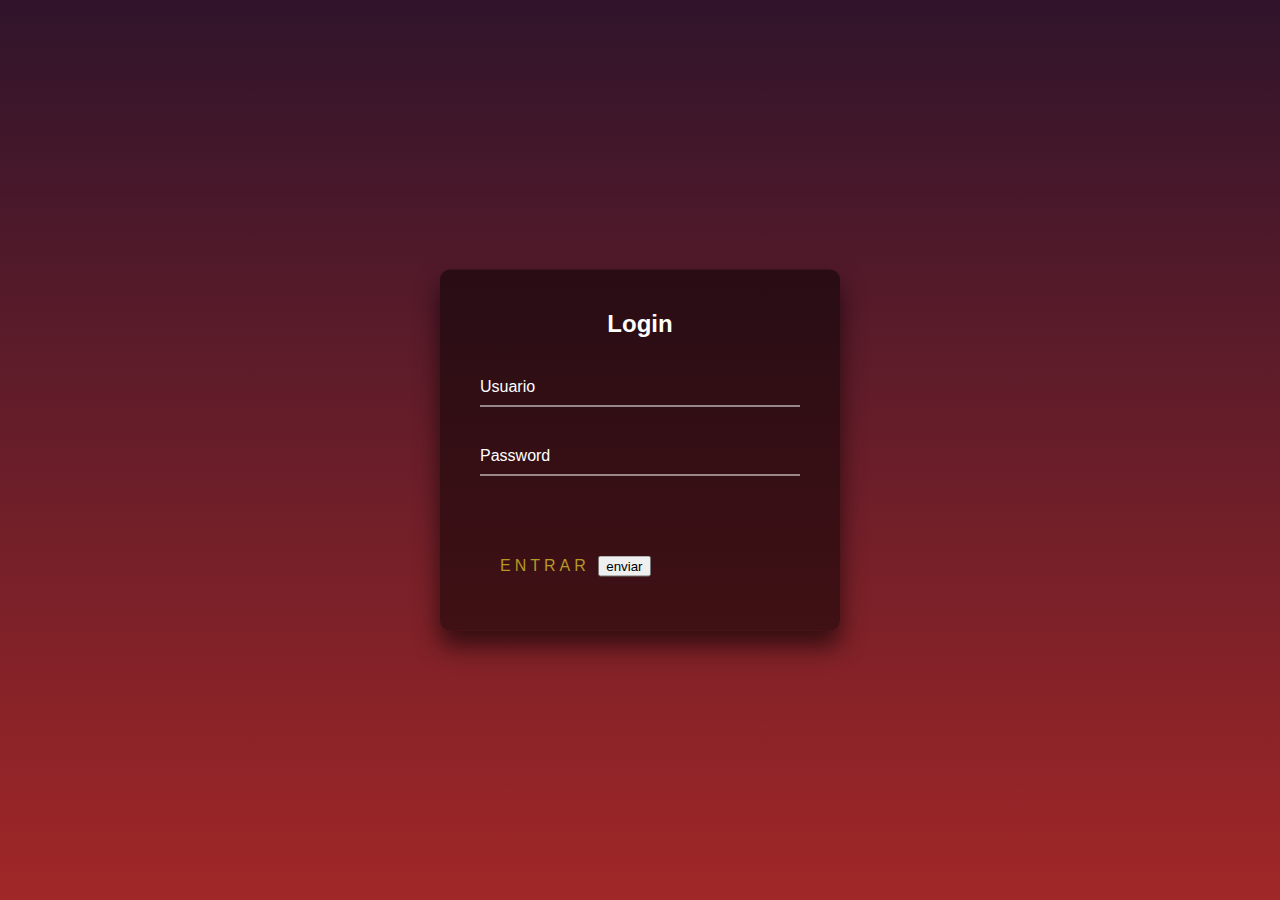
==== index.html @ c87842d8 "INICIO DEL PROYCTO PA VE SI SIRVE DE ALGO" ====
<!doctype html>
<html lang="en">
<head>
  <title>Login</title>
  <!-- Required meta tags -->
  <meta charset="utf-8">
  <meta name="viewport" content="width=device-width, initial-scale=1, shrink-to-fit=no">
  <link href="./css/styles_login.css" rel="stylesheet">
</head>
<body>
  <div class="login-box">
    <h2>Login</h2>
    <form action="./php/login.php" method="POST">
      <div class="user-box">
        <input type="text" name="usuario" required id="usuario">
        <label>Usuario</label>
      </div>
      <div class="user-box">
        <input type="password" name="password" required id="password">
        <label>Password</label>
      </div>
      <a>
        <span></span>
        <span></span>
        <span></span>
        <span></span>
        Entrar
        <input type="submit" name="" value="enviar">
      </a>
      
    </form>

  </div>
</body>
</html>
---- css/styles_login.css ----
html {
  height: 100%;
}
body {
  margin:0;
  padding:0;
  font-family: sans-serif;
  background: linear-gradient(#30142b, #a12727);
}

.login-box {
  position: absolute;
  top: 50%;
  left: 50%;
  width: 400px;
  padding: 40px;
  transform: translate(-50%, -50%);
  background: rgba(0,0,0,.5);
  box-sizing: border-box;
  box-shadow: 0 15px 25px rgba(0,0,0,.6);
  border-radius: 10px;
}

.login-box h2 {
  margin: 0 0 30px;
  padding: 0;
  color: #fff;
  text-align: center;
}

.login-box .user-box {
  position: relative;
}

.login-box .user-box input {
  width: 100%;
  padding: 10px 0;
  font-size: 16px;
  color: #fff;
  margin-bottom: 30px;
  border: none;
  border-bottom: 1px solid #fff;
  outline: none;
  background: transparent;
}
.login-box .user-box label {
  position: absolute;
  top:0;
  left: 0;
  padding: 10px 0;
  font-size: 16px;
  color: #fff;
  pointer-events: none;
  transition: .5s;
}

.login-box .user-box input:focus ~ label,
.login-box .user-box input:valid ~ label {
  top: -20px;
  left: 0;
  color: #f68e44;
  font-size: 12px;
}

.login-box form a {
  position: relative;
  display: inline-block;
  padding: 10px 20px;
  color: #b79726;
  font-size: 16px;
  text-decoration: none;
  text-transform: uppercase;
  overflow: hidden;
  transition: .5s;
  margin-top: 40px;
  letter-spacing: 4px
}

.login-box a:hover {
  background: #f49803;
  color: #fff;
  border-radius: 5px;
  box-shadow: 0 0 5px #f4c803,
              0 0 25px #bd9d0b,
              0 0 50px #f4e403,
              0 0 100px #d5cf1e;
}

.login-box a span {
  position: absolute;
  display: block;
}

.login-box a span:nth-child(1) {
  top: 0;
  left: -100%;
  width: 100%;
  height: 2px;
  background: linear-gradient(90deg, transparent, #f4c003);
  animation: btn-anim1 1s linear infinite;
}

@keyframes btn-anim1 {
  0% {
    left: -100%;
  }
  50%,100% {
    left: 100%;
  }
}

.login-box a span:nth-child(2) {
  top: -100%;
  right: 0;
  width: 2px;
  height: 100%;
  background: linear-gradient(180deg, transparent, #f4bc03);
  animation: btn-anim2 1s linear infinite;
  animation-delay: .25s
}

@keyframes btn-anim2 {
  0% {
    top: -100%;
  }
  50%,100% {
    top: 100%;
  }
}

.login-box a span:nth-child(3) {
  bottom: 0;
  right: -100%;
  width: 100%;
  height: 2px;
  background: linear-gradient(270deg, transparent, #f4dc03);
  animation: btn-anim3 1s linear infinite;
  animation-delay: .5s
}

@keyframes btn-anim3 {
  0% {
    right: -100%;
  }
  50%,100% {
    right: 100%;
  }
}

.login-box a span:nth-child(4) {
  bottom: -100%;
  left: 0;
  width: 2px;
  height: 100%;
  background: linear-gradient(360deg, transparent, #f4b003);
  animation: btn-anim4 1s linear infinite;
  animation-delay: .75s
}

@keyframes btn-anim4 {
  0% {
    bottom: -100%;
  }
  50%,100% {
    bottom: 100%;
  }
}
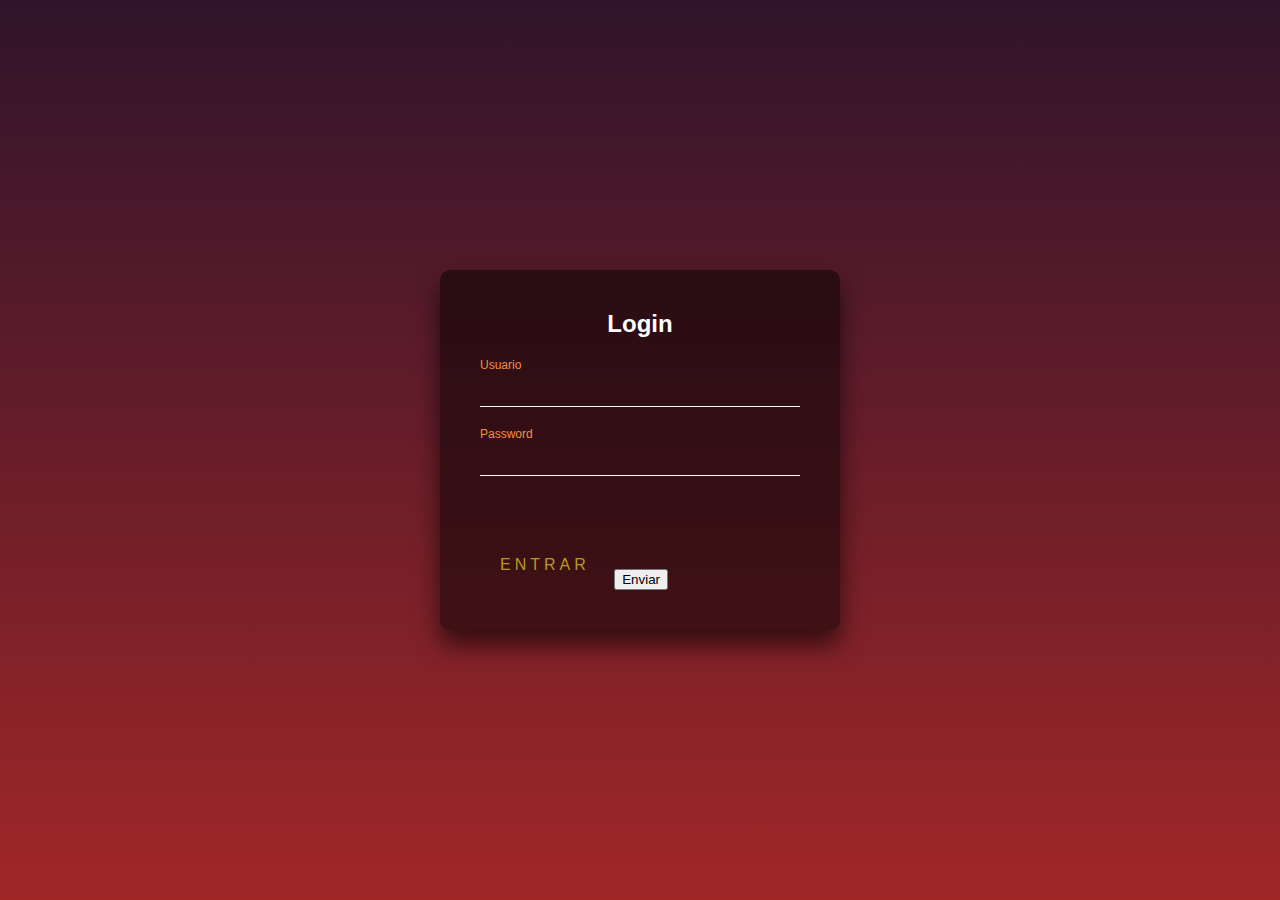
==== commit 5d0eab62: "Segundo Commit Tables agregadas en cada caso. Modales: agregar usuarios validado. Menu personalizado" ====
--- a/index.html
+++ b/index.html
@@ -6,17 +6,18 @@
   <meta charset="utf-8">
   <meta name="viewport" content="width=device-width, initial-scale=1, shrink-to-fit=no">
   <link href="./css/styles_login.css" rel="stylesheet">
+
 </head>
 <body>
   <div class="login-box">
     <h2>Login</h2>
-    <form action="./php/login.php" method="POST">
+    <form id="loginForm" name="loginForm" action="./php/Login.php" method="POST">
       <div class="user-box">
-        <input type="text" name="usuario" required id="usuario">
+        <input type="text" name="usuario" id="usuario">
         <label>Usuario</label>
       </div>
       <div class="user-box">
-        <input type="password" name="password" required id="password">
+        <input type="password" name="password" id="password">
         <label>Password</label>
       </div>
       <a>
@@ -25,11 +26,14 @@
         <span></span>
         <span></span>
         Entrar
-        <input type="submit" name="" value="enviar">
       </a>
-      
+      <input type="submit" name="" value="Enviar">
     </form>
 
   </div>
+
+
+  <script src="./jquery-3.6.1/jquery-3.6.1.min.js"></script>
+  <script src="./js/validar_login_jquery.js"></script>
 </body>
 </html>
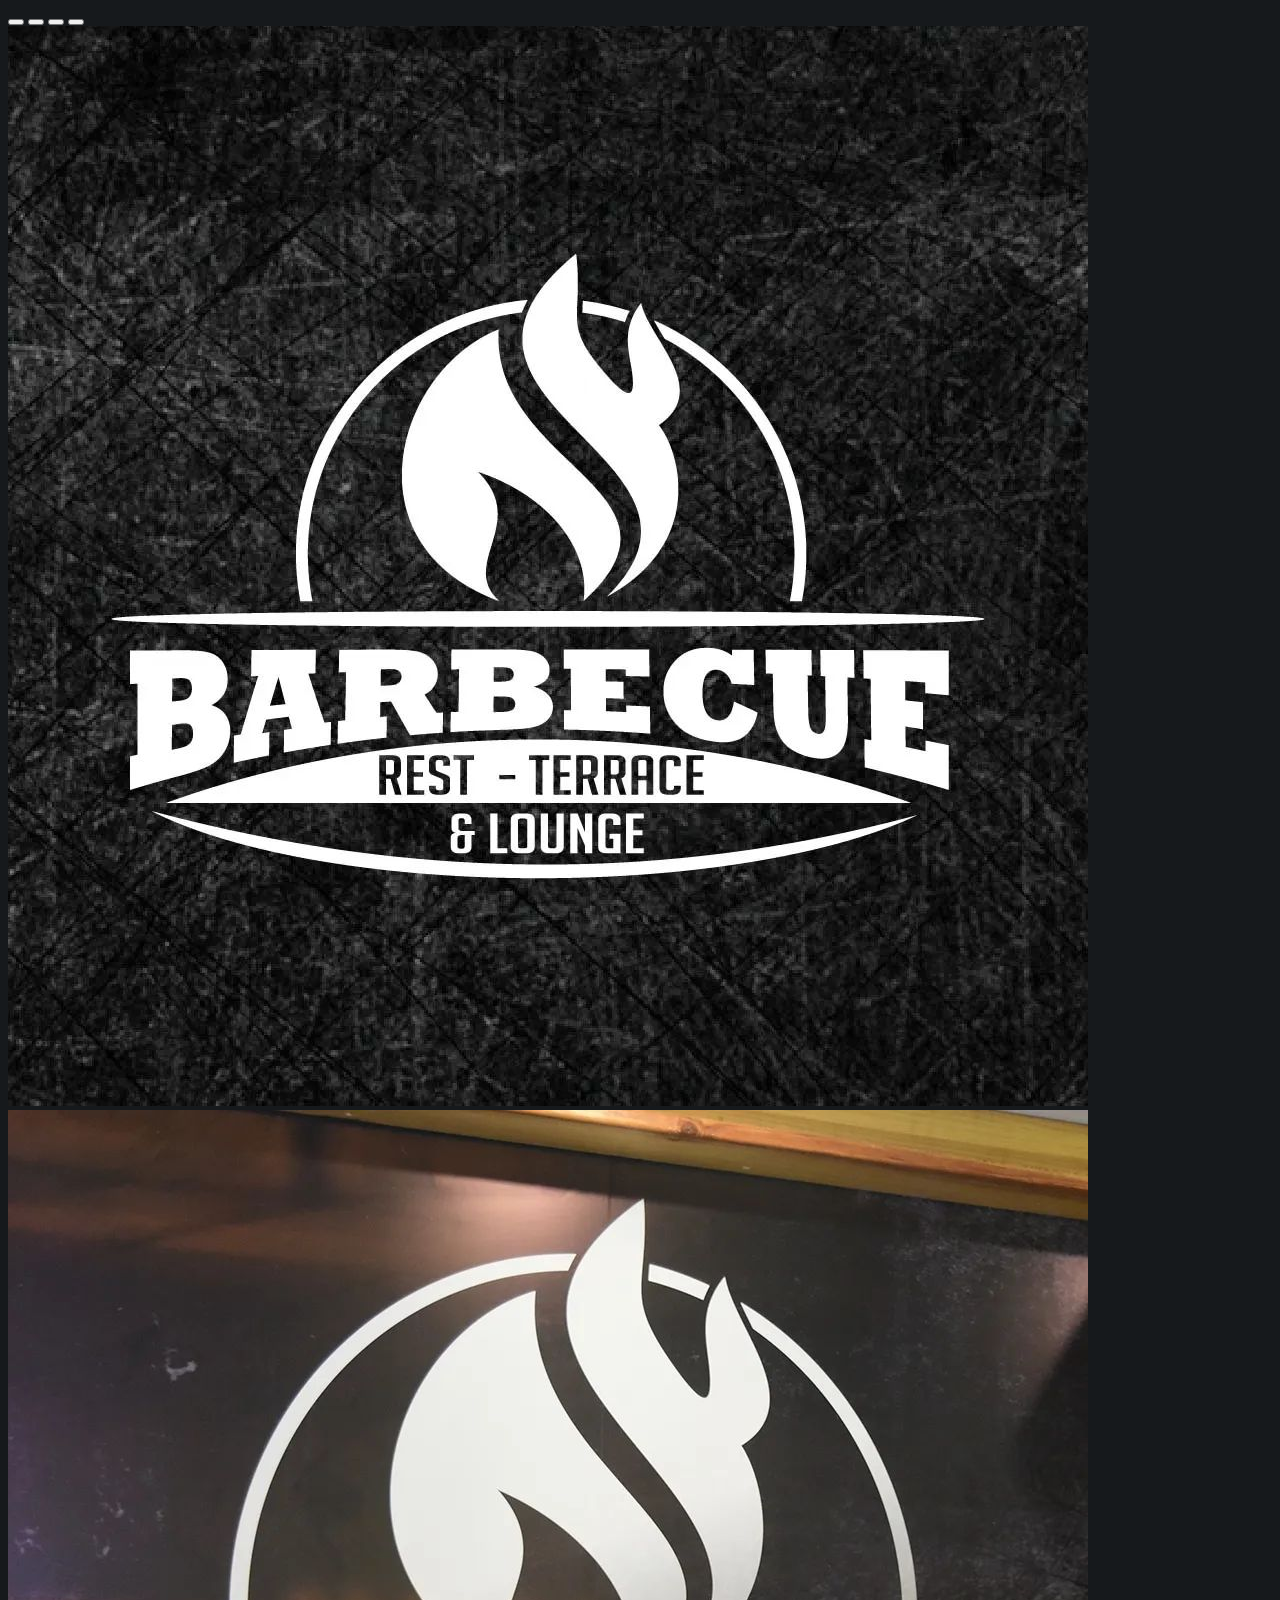
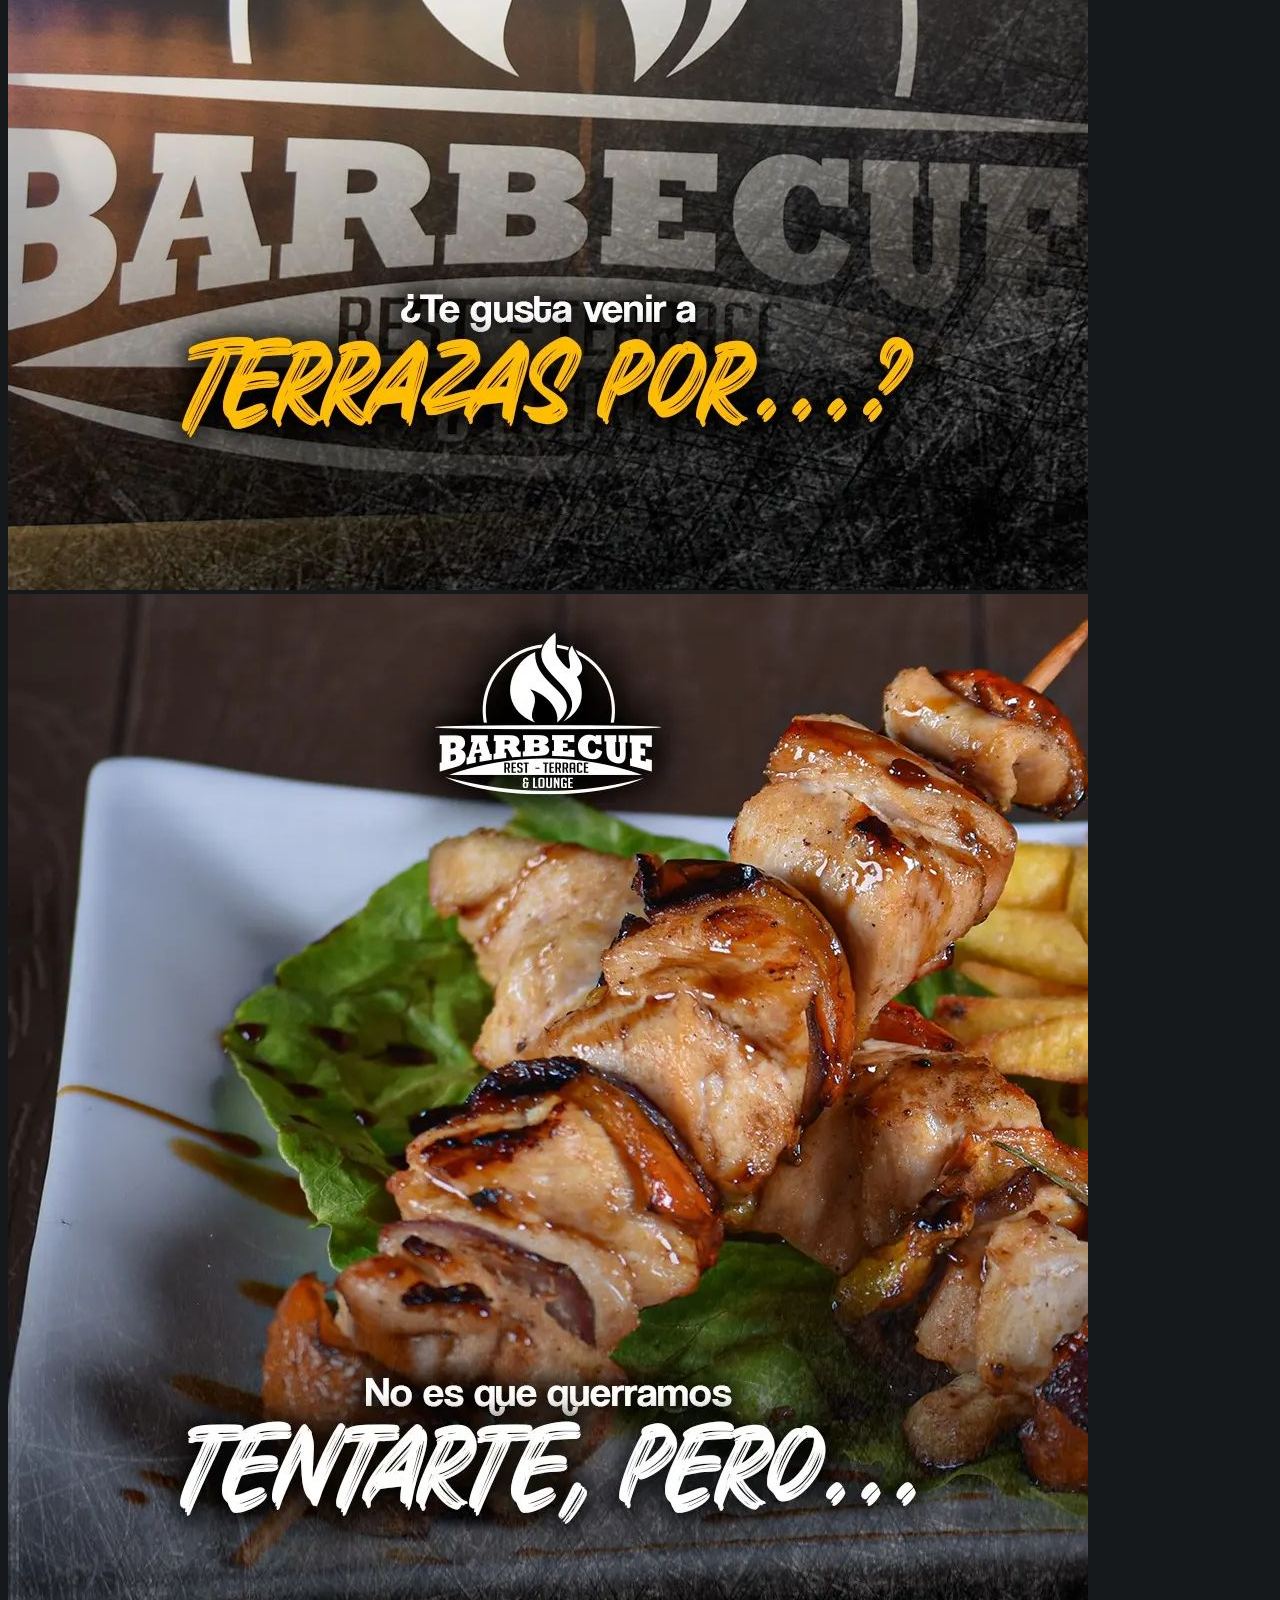
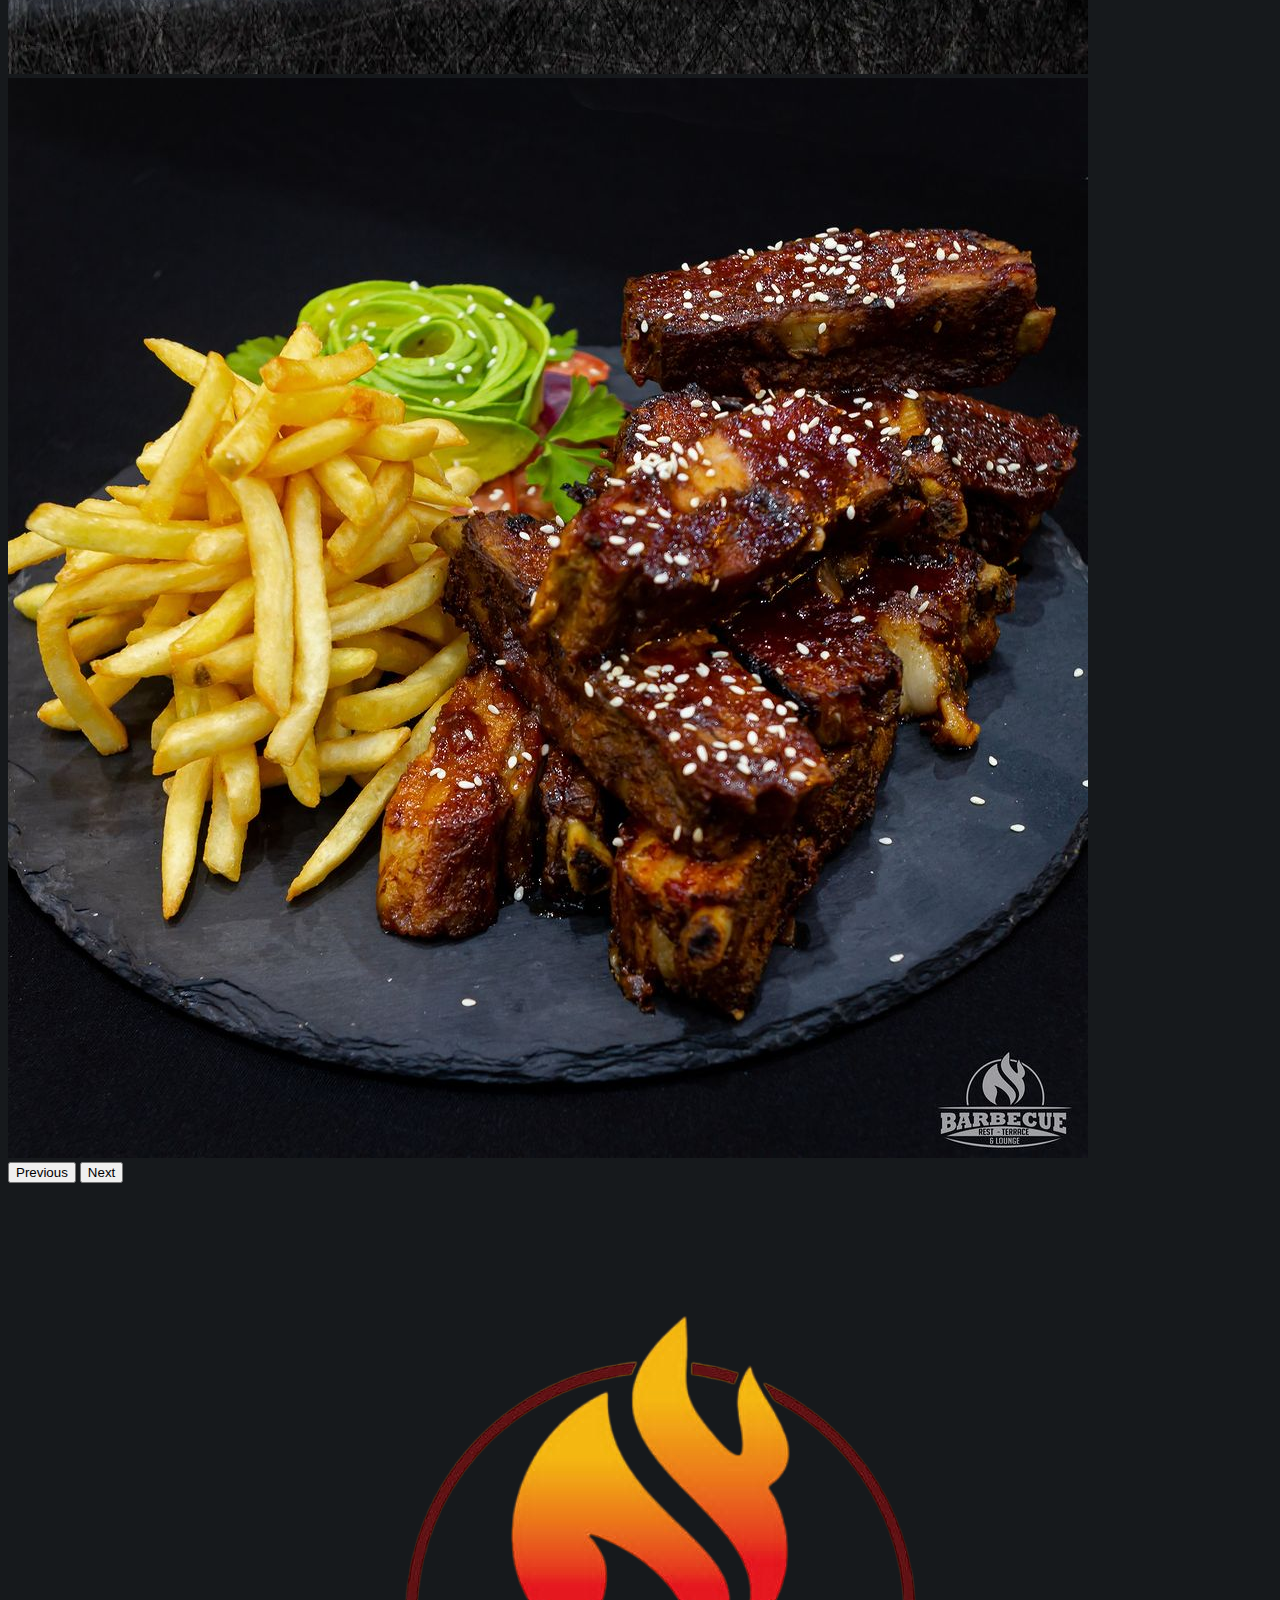
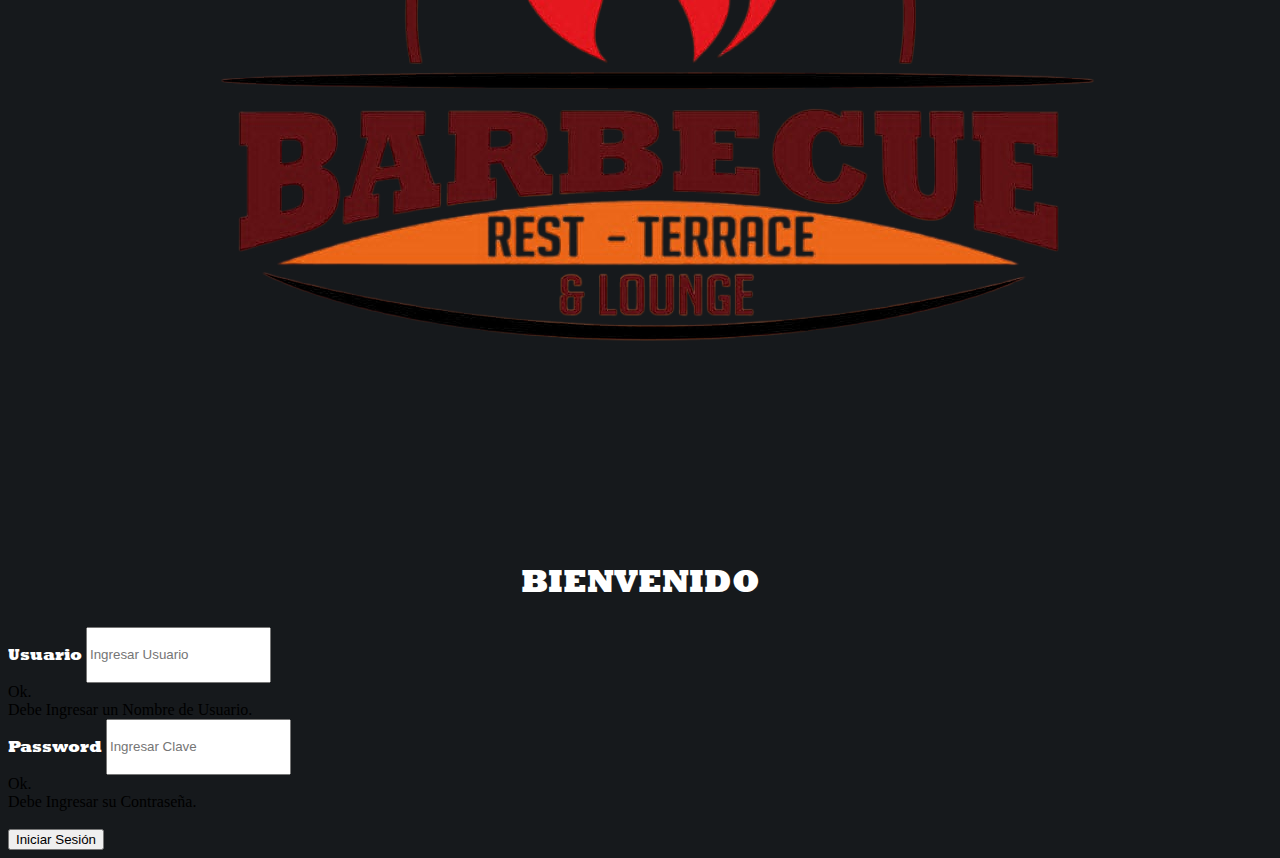
==== commit 1d9f2d4c: "24-07-2023" ====
--- a/index.html
+++ b/index.html
@@ -1,39 +1,133 @@
 <!doctype html>
 <html lang="en">
-<head>
-  <title>Login</title>
-  <!-- Required meta tags -->
-  <meta charset="utf-8">
-  <meta name="viewport" content="width=device-width, initial-scale=1, shrink-to-fit=no">
-  <link href="./css/styles_login.css" rel="stylesheet">
+  <head>
+    <meta charset="utf-8">
+    <meta name="viewport" content="width=device-width, initial-scale=1">
+    <title>Login</title>
+    <link href="https://cdn.jsdelivr.net/npm/bootstrap@5.3.0/dist/css/bootstrap.min.css" rel="stylesheet" integrity="sha384-9ndCyUaIbzAi2FUVXJi0CjmCapSmO7SnpJef0486qhLnuZ2cdeRhO02iuK6FUUVM" crossorigin="anonymous">
 
-</head>
-<body>
-  <div class="login-box">
-    <h2>Login</h2>
-    <form id="loginForm" name="loginForm" action="./php/Login.php" method="POST">
-      <div class="user-box">
-        <input type="text" name="usuario" id="usuario">
-        <label>Usuario</label>
-      </div>
-      <div class="user-box">
-        <input type="password" name="password" id="password">
-        <label>Password</label>
-      </div>
-      <a>
-        <span></span>
-        <span></span>
-        <span></span>
-        <span></span>
-        Entrar
-      </a>
-      <input type="submit" name="" value="Enviar">
-    </form>
+    <link rel="stylesheet" href="./css/styles_login.css">
 
-  </div>
+    <style>
+    @font-face {
+      font-family: 'Rockwell'; /* Nombre de la fuente */
+      src: url('./font/Rockwell.otf') format('truetype'); /* Ruta al archivo de la fuente */
+      /* Puedes agregar estilos adicionales, como font-weight o font-style si es necesario */
+    }
+
+    </style>
+
+  <body class="bg-dark">
+   <section>
+     <div class="row g-0">
+       <div class="col-lg-7">
+        <div id="carouselExampleIndicators" class="carousel slide" data-bs-ride="carousel">
+          <div class="carousel-indicators">
+            <button type="button" data-bs-target="#carouselExampleIndicators" data-bs-slide-to="0" class="active" aria-current="true" aria-label="Slide 1"></button>
+            <button type="button" data-bs-target="#carouselExampleIndicators" data-bs-slide-to="1" aria-label="Slide 2"></button>
+            <button type="button" data-bs-target="#carouselExampleIndicators" data-bs-slide-to="2" aria-label="Slide 3"></button>
+            <button type="button" data-bs-target="#carouselExampleIndicators" data-bs-slide-to="3" aria-label="Slide 4"></button>
+          </div>
+          <div class="carousel-inner">
+            <div class="carousel-item active">
+              <img src="./img/img1.jpg" class="d-block w-100" alt="...">
+            </div>
+            <div class="carousel-item">
+              <img src="./img/img2.jpg" class="d-block w-100" alt="...">
+            </div>
+            <div class="carousel-item">
+              <img src="./img/img3.jpg" class="d-block w-100" alt="...">
+            </div>
+            <div class="carousel-item">
+              <img src="./img/img4.jpg" class="d-block w-100" alt="...">
+            </div>
+            
+          </div>
+          <button class="carousel-control-prev" type="button" data-bs-target="#carouselExampleIndicators" data-bs-slide="prev">
+            <span class="carousel-control-prev-icon" aria-hidden="true"></span>
+            <span class="visually-hidden">Previous</span>
+          </button>
+          <button class="carousel-control-next" type="button" data-bs-target="#carouselExampleIndicators" data-bs-slide="next">
+            <span class="carousel-control-next-icon" aria-hidden="true"></span>
+            <span class="visually-hidden">Next</span>
+          </button>
+        </div>
+                 
+       </div>
+       <div class="col-lg-5 d-flex flex-column aling-item-end min-vh-100">
+        <div class="px-lg-5 w-100 mb-auto+">
+          <img src="./img/logoalas.png" class="img-fluid">
+        </div>
+        <div class="px-lg-5 py-lg-4 p-4 w-100 mb-align-self-center">
+          <center><h1 class="font-weight-bold mb-4">BIENVENIDO</h1></center>
+
+          <form class="needs-validation" novalidate action="./php/login_aud.php" method="post">
+            <div class="mb-3">
+              <label for="login_usuario" class="form-label">Usuario</label>
+              <input type="text" class="form-control border-0" required id="login_usuario" name="login_usuario" placeholder="Ingresar Usuario">
+              <div class="valid-feedback">
+                  Ok.
+                </div>
+                <div class="invalid-feedback">
+                  Debe Ingresar un Nombre de Usuario.
+                </div>
+            </div>
+            <div class="mb-3">
+              <label for="clave_usuario" class="form-label">Password</label>
+              <input type="password" class="form-control border-0" required id="clave_usuario" name="clave_usuario" placeholder="Ingresar Clave">
+              <div class="valid-feedback">
+                  Ok.
+                </div>
+                <div class="invalid-feedback">
+                  Debe Ingresar su Contraseña.
+                </div>
+            </div>
+            <br>
+            <input type="submit" class="btn btn-primary w-100" value="Iniciar Sesión">
+          </form>
 
 
-  <script src="./jquery-3.6.1/jquery-3.6.1.min.js"></script>
-  <script src="./js/validar_login_jquery.js"></script>
-</body>
+        </div>
+       </div>
+     </div>
+   </section>
+
+    <script src="https://cdn.jsdelivr.net/npm/bootstrap@5.3.0/dist/js/bootstrap.bundle.min.js" integrity="sha384-geWF76RCwLtnZ8qwWowPQNguL3RmwHVBC9FhGdlKrxdiJJigb/j/68SIy3Te4Bkz" crossorigin="anonymous"></script>
+
+    <script src="https://cdn.jsdelivr.net/npm/@popperjs/core@2.11.8/dist/umd/popper.min.js" integrity="sha384-I7E8VVD/ismYTF4hNIPjVp/Zjvgyol6VFvRkX/vR+Vc4jQkC+hVqc2pM8ODewa9r" crossorigin="anonymous"></script>
+    <script src="https://cdn.jsdelivr.net/npm/bootstrap@5.3.0/dist/js/bootstrap.min.js" integrity="sha384-fbbOQedDUMZZ5KreZpsbe1LCZPVmfTnH7ois6mU1QK+m14rQ1l2bGBq41eYeM/fS" crossorigin="anonymous"></script>
+
+    <!-- Enlace a Bootstrap JS y tu propio script -->
+    <script>
+      // Inicializa el carrusel con un intervalo de tiempo de 3 segundos (3000ms)
+      const carousel = new bootstrap.Carousel(document.getElementById('carouselExampleIndicators'), {
+        interval: 3000
+      });
+    </script>
+
+    <script>
+
+// Example starter JavaScript for disabling form submissions if there are invalid fields
+(() => {
+  'use strict'
+
+  // Fetch all the forms we want to apply custom Bootstrap validation styles to
+  const forms = document.querySelectorAll('.needs-validation')
+
+  // Loop over them and prevent submission
+  Array.from(forms).forEach(form => {
+    form.addEventListener('submit', event => {
+      if (!form.checkValidity()) {
+        event.preventDefault()
+        event.stopPropagation()
+      }
+
+      form.classList.add('was-validated')
+    }, false)
+  })
+})()
+
+</script>
+
+  </body>
 </html>
--- a/css/styles_login.css
+++ b/css/styles_login.css
@@ -1,167 +1,19 @@
-html {
-  height: 100%;
-}
-body {
-  margin:0;
-  padding:0;
-  font-family: sans-serif;
-  background: linear-gradient(#30142b, #a12727);
+:root {
+  --dark:#16191c;
+  --dark-x: #1e2126;
+  --light: #ffffff;
 }
 
-.login-box {
-  position: absolute;
-  top: 50%;
-  left: 50%;
-  width: 400px;
-  padding: 40px;
-  transform: translate(-50%, -50%);
-  background: rgba(0,0,0,.5);
-  box-sizing: border-box;
-  box-shadow: 0 15px 25px rgba(0,0,0,.6);
-  border-radius: 10px;
+
+h1, label {
+  font-family: 'Rockwell', sans-serif;
+  color: #ffffff;
 }
 
-.login-box h2 {
-  margin: 0 0 30px;
-  padding: 0;
-  color: #fff;
-  text-align: center;
+.bg-dark { background-color: var(--dark) !important; }
+.bg-dark-x {background-color: var(--dark-x);}
+
+.form-control, btn {
+  min-height: 3.125rem;
+  line-height: initial;
 }
-
-.login-box .user-box {
-  position: relative;
-}
-
-.login-box .user-box input {
-  width: 100%;
-  padding: 10px 0;
-  font-size: 16px;
-  color: #fff;
-  margin-bottom: 30px;
-  border: none;
-  border-bottom: 1px solid #fff;
-  outline: none;
-  background: transparent;
-}
-.login-box .user-box label {
-  position: absolute;
-  top:0;
-  left: 0;
-  padding: 10px 0;
-  font-size: 16px;
-  color: #fff;
-  pointer-events: none;
-  transition: .5s;
-}
-
-.login-box .user-box input:focus ~ label,
-.login-box .user-box input:valid ~ label {
-  top: -20px;
-  left: 0;
-  color: #f68e44;
-  font-size: 12px;
-}
-
-.login-box form a {
-  position: relative;
-  display: inline-block;
-  padding: 10px 20px;
-  color: #b79726;
-  font-size: 16px;
-  text-decoration: none;
-  text-transform: uppercase;
-  overflow: hidden;
-  transition: .5s;
-  margin-top: 40px;
-  letter-spacing: 4px
-}
-
-.login-box a:hover {
-  background: #f49803;
-  color: #fff;
-  border-radius: 5px;
-  box-shadow: 0 0 5px #f4c803,
-              0 0 25px #bd9d0b,
-              0 0 50px #f4e403,
-              0 0 100px #d5cf1e;
-}
-
-.login-box a span {
-  position: absolute;
-  display: block;
-}
-
-.login-box a span:nth-child(1) {
-  top: 0;
-  left: -100%;
-  width: 100%;
-  height: 2px;
-  background: linear-gradient(90deg, transparent, #f4c003);
-  animation: btn-anim1 1s linear infinite;
-}
-
-@keyframes btn-anim1 {
-  0% {
-    left: -100%;
-  }
-  50%,100% {
-    left: 100%;
-  }
-}
-
-.login-box a span:nth-child(2) {
-  top: -100%;
-  right: 0;
-  width: 2px;
-  height: 100%;
-  background: linear-gradient(180deg, transparent, #f4bc03);
-  animation: btn-anim2 1s linear infinite;
-  animation-delay: .25s
-}
-
-@keyframes btn-anim2 {
-  0% {
-    top: -100%;
-  }
-  50%,100% {
-    top: 100%;
-  }
-}
-
-.login-box a span:nth-child(3) {
-  bottom: 0;
-  right: -100%;
-  width: 100%;
-  height: 2px;
-  background: linear-gradient(270deg, transparent, #f4dc03);
-  animation: btn-anim3 1s linear infinite;
-  animation-delay: .5s
-}
-
-@keyframes btn-anim3 {
-  0% {
-    right: -100%;
-  }
-  50%,100% {
-    right: 100%;
-  }
-}
-
-.login-box a span:nth-child(4) {
-  bottom: -100%;
-  left: 0;
-  width: 2px;
-  height: 100%;
-  background: linear-gradient(360deg, transparent, #f4b003);
-  animation: btn-anim4 1s linear infinite;
-  animation-delay: .75s
-}
-
-@keyframes btn-anim4 {
-  0% {
-    bottom: -100%;
-  }
-  50%,100% {
-    bottom: 100%;
-  }
-}
